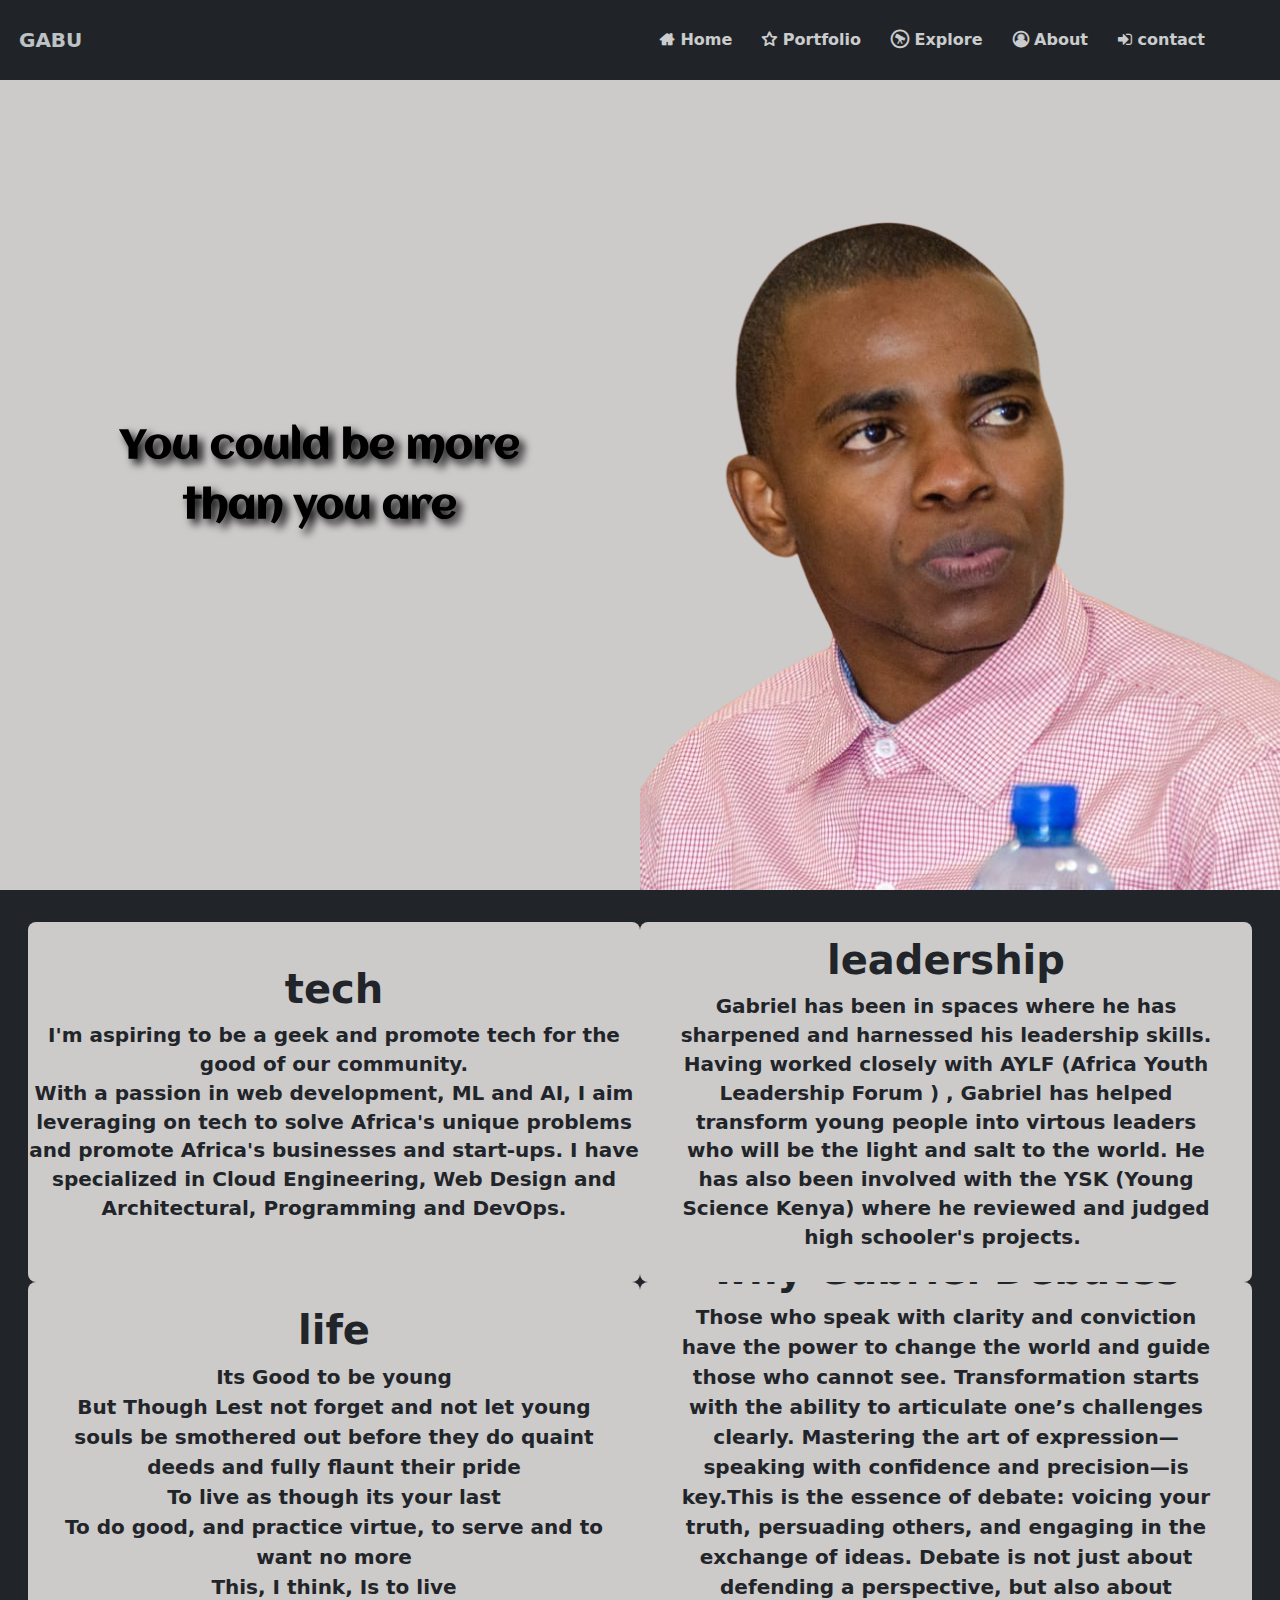
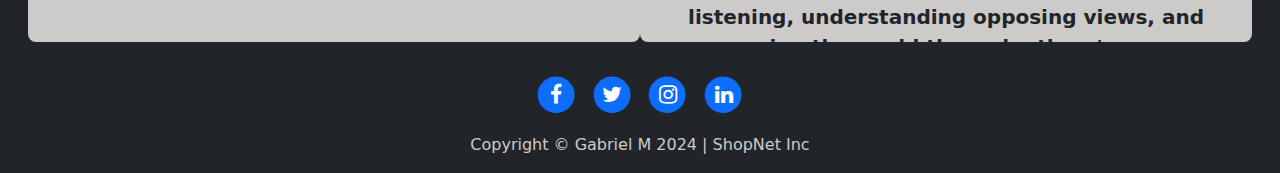
==== about.html @ 406cba62 "adding my portfolio static files" ====
<!DOCTYPE html>
<html data-bs-theme="light" lang="en">

<head>
    <meta charset="utf-8">
    <meta name="viewport" content="width=device-width, initial-scale=1.0, shrink-to-fit=no">
    <title>finalv</title>
    <link rel="stylesheet" href="assets/bootstrap/css/bootstrap.min.css">
    <link rel="stylesheet" href="https://fonts.googleapis.com/css?family=Aclonica&amp;display=swap">
    <link rel="stylesheet" href="assets/fonts/font-awesome.min.css">
    <link rel="stylesheet" href="assets/css/Banner-Heading-Image-images.css">
    <link rel="stylesheet" href="assets/css/styles.css">
    <link rel="stylesheet" href="assets/css/untitled.css">
</head>

<body style="--bs-body-bg: #cdcaca;background: #212529;">
    <nav class="navbar navbar-expand-md sticky-top navigation-clean-button navbar-light" style="height: 80px;color: #212529;background: #212529;width: 100%;opacity: 0.77;">
        <div class="container-fluid"><a class="navbar-brand" href="#" style="color: rgb(238,242,245);font-weight: bold;">&nbsp;GABU</a><button data-bs-toggle="collapse" class="navbar-toggler" data-bs-target="#navcol-1"><span class="visually-hidden">Toggle navigation</span><span class="navbar-toggler-icon"></span></button>
            <div class="collapse navbar-collapse" id="navcol-1" style="color: rgb(70,99,128);padding: 3rem;">
                <ul class="navbar-nav ms-auto">
                    <li class="nav-item"><a class="nav-link active" style="color: #ffffff;font-weight: bold;padding: 10px;margin: 5px;" href="index.html"><i class="fa fa-home" style="font-weight: bold;"></i>&nbsp;Home</a></li>
                    <li class="nav-item"><a class="nav-link active" style="color: #ffffff;font-weight: bold;padding: 10px;margin: 5px;" href="portfolio.html"><i class="fa fa-star-o" style="font-weight: bold;"></i>&nbsp;Portfolio</a></li>
                    <li class="nav-item"><a class="nav-link active" style="color: #ffffff;font-weight: bold;padding: 10px;margin: 5px;" href="explore.html"><i class="fa fa-wpexplorer" style="font-weight: bold;font-size: 18px;"></i>&nbsp;Explore</a></li>
                    <li class="nav-item"><a class="nav-link active" style="color: #ffffff;font-weight: bold;padding: 10px;margin: 5px;" href="about.html"><i class="fa fa-user-circle-o" style="font-weight: bold;"></i>&nbsp;About</a></li>
                    <li class="nav-item"><a class="nav-link" style="color: #ffffff;font-weight: bold;padding: 10px;margin: 5px;" href="contact.html"><i class="fa fa-sign-in"></i>&nbsp;contact</a></li>
                </ul>
            </div>
        </div>
    </nav>
    <div class="container-fluid" style="margin-bottom: 2rem;background: #cdcaca;">
        <div class="row" style="height: 90vh;">
            <div class="col-md-6 align-self-center">
                <p style="font-size: 40px;font-family: Aclonica, sans-serif;font-weight: bold;text-align: center;text-shadow: 5px 5px 8px;filter: brightness(0%) contrast(200%);--bs-body-font-size: 2rem2rem;">You could be more<br>than you are</p>
            </div>
            <div class="col-md-6" style="background: url(&quot;assets/img/about-image2.png&quot;) center / cover no-repeat;"></div>
        </div>
    </div>
    <div class="container-fluid" style="background: #212529;">
        <div class="row subsections">
            <div class="col-md-6 flex-column subsection tech ms-0" style="margin: 0px;padding: 0px;">
                <h1 style="font-size: 40px;font-weight: bold;">tech</h1>
                <p style="font-weight: bold;font-size: 20px;text-align: center;line-height: 1.8rem;">I'm aspiring to be a geek and promote tech for the good of our community.<br>With a passion in web development, ML and AI, I aim leveraging on tech to solve Africa's unique problems and promote Africa's businesses and start-ups.&nbsp;I have specialized in Cloud Engineering, Web Design and Architectural, Programming and DevOps.</p>
            </div>
            <div class="col-md-6 flex-column subsection leadership">
                <h1 style="font-size: 40px;font-weight: bold;">leadership</h1>
                <p style="line-height: 1.8rem;font-weight: bold;font-size: 20px;">Gabriel has been in spaces where he has sharpened and harnessed his leadership skills. Having worked closely with AYLF (Africa Youth Leadership Forum ) , Gabriel has helped transform young people into virtous leaders who will be the light and salt to the world. He has also been involved with the YSK (Young Science Kenya) where he reviewed and judged high schooler's projects.&nbsp;</p>
            </div>
            <div class="col-md-6 flex-column subsection life">
                <h1 style="font-weight: bold;font-size: 40px;">life</h1>
                <p style="font-weight: bold;font-size: 20px;">Its Good to be young<br>But Though Lest not forget and not let young souls be smothered out before they do quaint deeds and fully flaunt their pride<br>To live as though its your last<br>To do good, and practice virtue, to serve and to want no more<br>This, I think, Is to live</p>
            </div>
            <div class="col-md-6 flex-column subsection debator">
                <h1 style="font-size: 40px;font-weight: bold;">why Gabriel Debates</h1>
                <p style="font-size: 20px;font-weight: bold;">Those who speak with clarity and conviction have the power to change the world and guide those who cannot see. Transformation starts with the ability to articulate one’s challenges clearly. Mastering the art of expression—speaking with confidence and precision—is key.This is the essence of debate: voicing your truth, persuading others, and engaging in the exchange of ideas. Debate is not just about defending a perspective, but also about listening, understanding opposing views, and seeing the world through others' eyes</p>
            </div>
        </div>
    </div>
    <footer id="footerpad" style="background: #212529;margin: 0px;margin-top: 0px;">
        <div class="container">
            <div class="row card-footer">
                <div class="col-md-6 col-lg-8 mx-auto">
                    <ul class="list-inline text-center" style="margin: 16px 0px 16px;">
                        <li class="list-inline-item"><a href="#"><span class="fa-stack fa-lg"><i class="fa fa-circle fa-stack-2x"></i><i class="fa fa-facebook fa-stack-1x fa-inverse"></i></span></a></li>
                        <li class="list-inline-item"><a href="#"><span class="fa-stack fa-lg"><i class="fa fa-circle fa-stack-2x"></i><i class="fa fa-twitter fa-stack-1x fa-inverse"></i></span></a></li>
                        <li class="list-inline-item"><a href="#"><span class="fa-stack fa-lg"><i class="fa fa-circle fa-stack-2x"></i><i class="fa fa-instagram fa-stack-1x fa-inverse"></i></span></a></li>
                        <li class="list-inline-item"><a href="#"><span class="fa-stack fa-lg"><i class="fa fa-circle fa-stack-2x"></i><i class="fa fa-linkedin fa-stack-1x fa-inverse"></i></span></a></li>
                    </ul>
                    <p class="text-center copyright" style="color: #cdcaca;">Copyright © Gabriel M 2024 | ShopNet Inc</p>
                </div>
            </div>
        </div>
    </footer>
    <script src="assets/bootstrap/js/bootstrap.min.js"></script>
    <script src="assets/js/bs-init.js"></script>
    <script src="assets/js/portfolio.js"></script>
</body>

</html>
---- assets/css/Banner-Heading-Image-images.css ----
.fit-cover {
  object-fit: contain;
}

.nav-project {
}

.nav-project {
  margin: 1rem;
  padding: 1px;
}
---- assets/css/styles.css ----
.hero-content {
  max-width: 600px;
  margin: auto;
}

.row {
  /*min-height: 50vh;*/
  margin-bottom: 0px;
}

@media (min-width: 992px) {
  div {
  }
}

@media (min-width: 1200px) {
  .hero-message h1 {
    font-size: 78px;
  }
}

@media (max-width: 1190px) {
  .hero-message h1 {
    font-size: 49px;
  }
}

@media (max-width: 576px) {
  .hero-image {
    height: 60vh;
  }
}

@media (min-width: 576px) {
  .hero-image {
    min-height: 100vh;
  }
}

.nav-item a:hover {
}

.card {
  border-radius: 10px;
  border: none;
  height: 100%;
  /*padding: 20px;*/
  transition: transform 0.3s ease, box-shadow 0.3s ease;
}

.card:hover {
  transform: translateY(-10px) scale(1.05);
  box-shadow: 0 8px 15px rgba(0, 0, 0, 0.2);
}

.card-image {
  border-radius: 8px;
}

.btn-project {
  width: 50%;
  background-color: #cdcaca;
  color: #212529;
  border: 2px solid #212529;
  transition: background-color 0.3s ease, color 0.3s ease, transform 0.3s ease;
}

.btn-project:hover {
  background-color: #212529;
  color: #cdcaca;
  transform: scale(1.1);
}

.about-image {
  object-fit: cover;
  object-position: center;
}

.btn-xl.btn-about:hover {
  transform: translateY(-5px);
  box-shadow: 0 10px 15px rgba(0, 0, 0, 0.1);
}

.nav-item a:hover {
  text-decoration: underline;
  text-shadow: 0 0 5px #0d6efd, 0 0 10px #0d6efd, 0 0 20px #0d6efd;
}

.verify-badge {
  padding: 20px;
  color: #cdcaca;
}

.verify-badge {
  padding: 20px;
  color: #cdcaca;
  text-decoration: none;
}
---- assets/css/untitled.css ----
.about-text {
}

.cert-card img {
  height: 50%;
  width: 50%;
  object-position: center;
  object-fit: contain;
}

.cert-card {
}

.verify-badge:hover {
  text-decoration: underline;
  transform: translateX(2px);
}

.subsections {
  display: flex;
  flex-wrap: wrap;
  /*gap: 1rem;*/
  /*height: 90vh;*/
  margin: 1rem;
}

.subsection {
  /*position: relative;*/
  background-color: #cdcaca;
  padding: 2rem;
  border-radius: 8px;
  transition: transform 0.3s ease, box-shadow 0.3s ease;
  height: 40vh;
  overflow: hidden;
  display: flex;
  align-items: center;
  text-align: center;
  justify-content: center;
}

.subsection:hover {
  transform: scale(1.05);
  box-shadow: 0 10px 20px rgba(0, 0, 0, 0.2);
}

.subsection:nth-child(odd) {
  /*margin-top: 12rem;*/
}

.subsection:nth-child(even) {
  /*margin-top: 6rem;*/
}
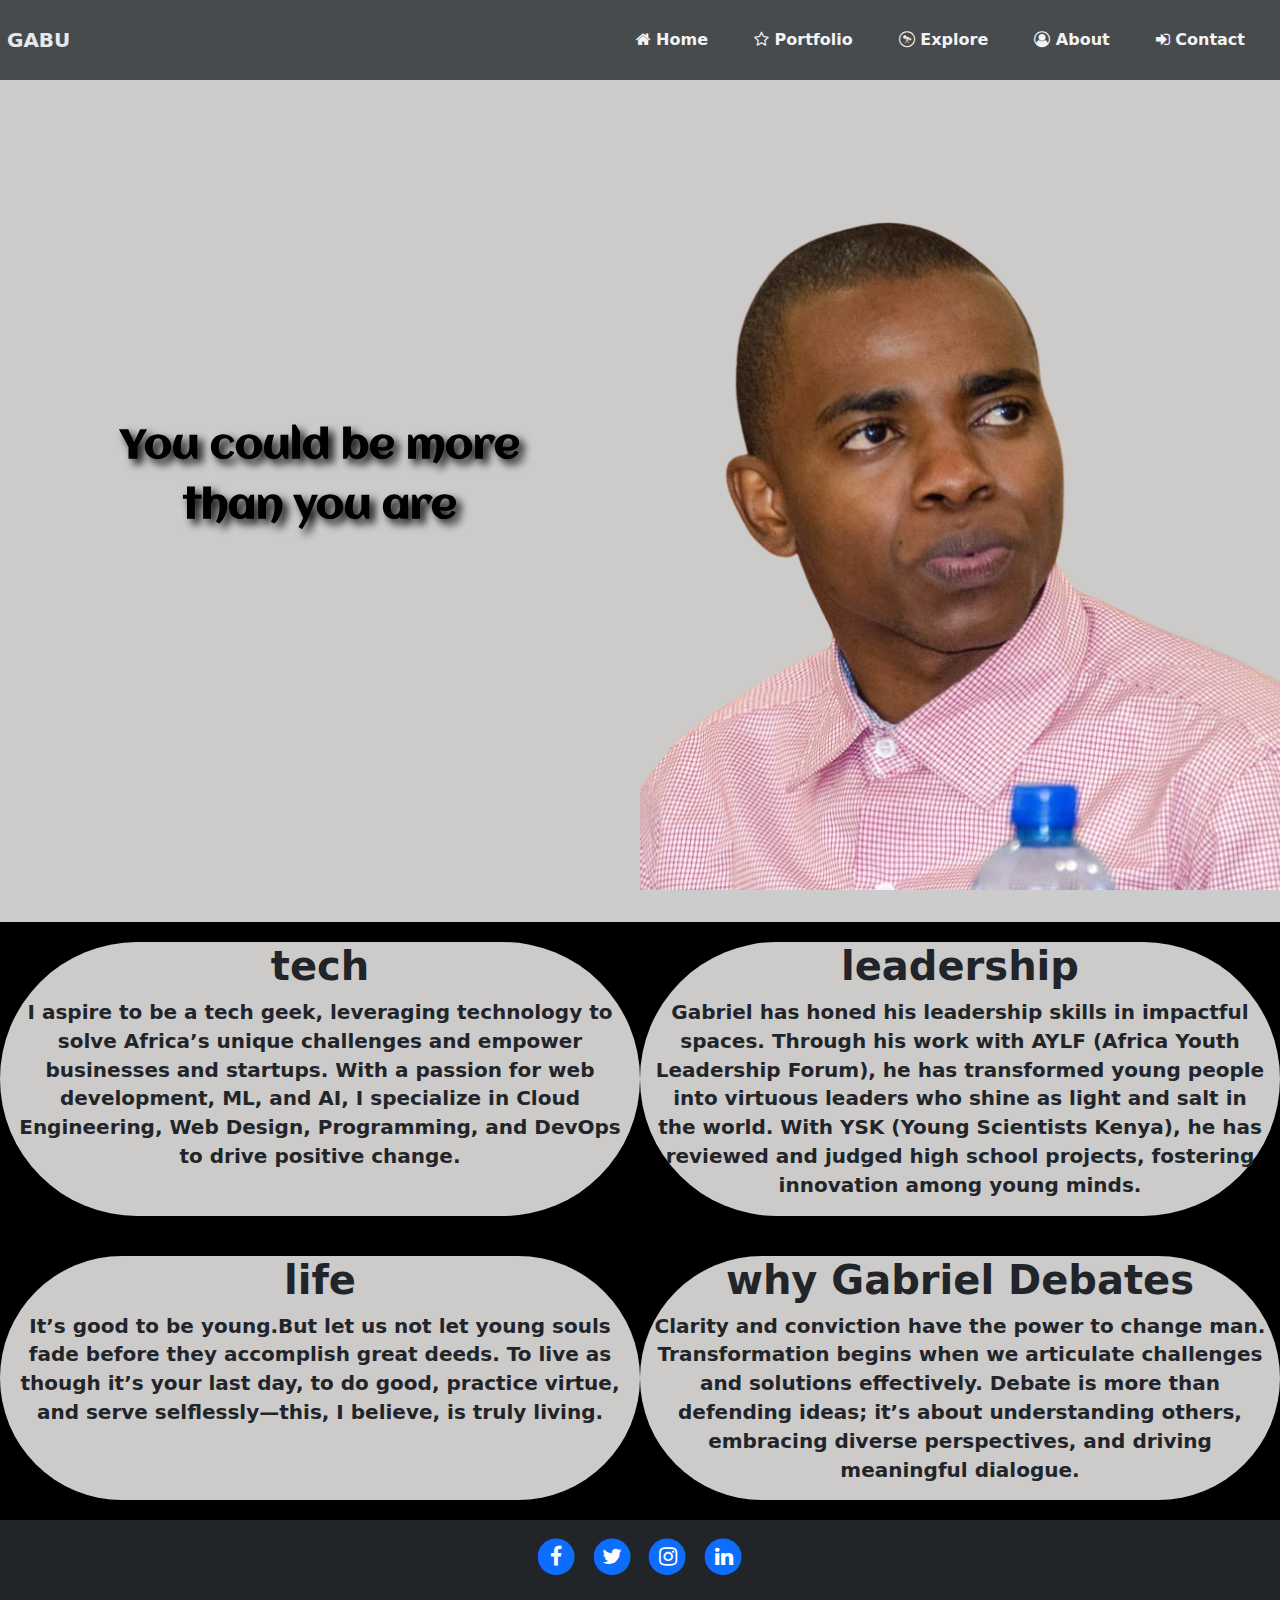
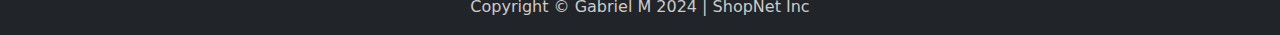
==== commit a28290a9: "done lots of changes today" ====
--- a/about.html
+++ b/about.html
@@ -4,25 +4,50 @@
 <head>
     <meta charset="utf-8">
     <meta name="viewport" content="width=device-width, initial-scale=1.0, shrink-to-fit=no">
-    <title>finalv</title>
+    <meta name="keywords" 
+        content="web design, leadership, aws cloud engineer, 
+                    debator, Gabriel, Mwashighadi, Mtui, software engineer, web developer, 
+                    database engineer, web designer, architect, AWS cloud practitioner, DevOps, 
+                    cloud engineer, MongoDB engineer, full stack developer">
+    <meta name="description" 
+        content="Gabriel Mwashighadi Mtui | Software Engineer | Cloud Developer 
+                | AWS Cloud Engineer | Debator">
     <link rel="stylesheet" href="assets/bootstrap/css/bootstrap.min.css">
     <link rel="stylesheet" href="https://fonts.googleapis.com/css?family=Aclonica&amp;display=swap">
     <link rel="stylesheet" href="assets/fonts/font-awesome.min.css">
+    <link rel="stylesheet" href="assets/css/animate.min.css">
     <link rel="stylesheet" href="assets/css/Banner-Heading-Image-images.css">
     <link rel="stylesheet" href="assets/css/styles.css">
-    <link rel="stylesheet" href="assets/css/untitled.css">
+    <link rel="icon" href="/assets/img/download.webp" type="image/x-icon">
+
+    <link rel="conanical" href="https://gabrielmtui.com">
+    <meta property="og:title" content="Gabriel M. Mtui | Software Engineer | Cloud Developer">
+    <meta property="og:description" content="Gabriel Mwashighadi Mtui | Software Engineer | Cloud Developer | AWS Cloud Engineer | Debator">
+    <meta property="og:image" content="https://gabrielmtui.com/assets/img/621d206f92a9c10001653df8.jpg">
+    <meta property="og:url" content="https://gabrielmtui.com">
+    <title>Gabriel M. Mtui | Software Engineer | Cloud Developer</title>
 </head>
 
-<body style="--bs-body-bg: #cdcaca;background: #212529;">
-    <nav class="navbar navbar-expand-md sticky-top navigation-clean-button navbar-light" style="height: 80px;color: #212529;background: #212529;width: 100%;opacity: 0.77;">
-        <div class="container-fluid"><a class="navbar-brand" href="#" style="color: rgb(238,242,245);font-weight: bold;">&nbsp;GABU</a><button data-bs-toggle="collapse" class="navbar-toggler" data-bs-target="#navcol-1"><span class="visually-hidden">Toggle navigation</span><span class="navbar-toggler-icon"></span></button>
-            <div class="collapse navbar-collapse" id="navcol-1" style="color: rgb(70,99,128);padding: 3rem;">
+<body>
+    <nav class="navbar navbar-expand-md sticky-top navigation-clean-button navbar-dark" >
+        <div class="container-fluid ps-0 ps-0">
+            <a class="navbar-brand" href="portfolio.html" >&nbsp;GABU</a>
+            <button class="navbar-toggler" type="button" data-bs-toggle="collapse" data-bs-target="#navcol-1" 
+                    aria-controls="navcol-1" aria-expanded="false" aria-label="Toggle navigation" >
+                <span class="navbar-toggler-icon" ></span>
+            </button>
+            <div class="collapse navbar-collapse" id="navcol-1" >
                 <ul class="navbar-nav ms-auto">
-                    <li class="nav-item"><a class="nav-link active" style="color: #ffffff;font-weight: bold;padding: 10px;margin: 5px;" href="index.html"><i class="fa fa-home" style="font-weight: bold;"></i>&nbsp;Home</a></li>
-                    <li class="nav-item"><a class="nav-link active" style="color: #ffffff;font-weight: bold;padding: 10px;margin: 5px;" href="portfolio.html"><i class="fa fa-star-o" style="font-weight: bold;"></i>&nbsp;Portfolio</a></li>
-                    <li class="nav-item"><a class="nav-link active" style="color: #ffffff;font-weight: bold;padding: 10px;margin: 5px;" href="explore.html"><i class="fa fa-wpexplorer" style="font-weight: bold;font-size: 18px;"></i>&nbsp;Explore</a></li>
-                    <li class="nav-item"><a class="nav-link active" style="color: #ffffff;font-weight: bold;padding: 10px;margin: 5px;" href="about.html"><i class="fa fa-user-circle-o" style="font-weight: bold;"></i>&nbsp;About</a></li>
-                    <li class="nav-item"><a class="nav-link" style="color: #ffffff;font-weight: bold;padding: 10px;margin: 5px;" href="contact.html"><i class="fa fa-sign-in"></i>&nbsp;contact</a></li>
+                    <li class="nav-item"><a class="nav-link active" 
+                        href="index.html"><i class="fa fa-home" ></i>&nbsp;Home</a></li>
+                    <li class="nav-item"><a class="nav-link active"  
+                        href="portfolio.html"><i class="fa fa-star-o" ></i>&nbsp;Portfolio</a></li>
+                    <li class="nav-item"><a class="nav-link active"  
+                        href="portfolio.html"><i class="fa fa-wpexplorer" ></i>&nbsp;Explore</a></li>
+                    <li class="nav-item"><a class="nav-link active"  
+                        href="about.html"><i class="fa fa-user-circle-o" ></i>&nbsp;About</a></li>
+                    <li class="nav-item"><a class="nav-link active"  
+                        href="contact.html"><i class="fa fa-sign-in"></i>&nbsp;Contact</a></li>
                 </ul>
             </div>
         </div>
@@ -37,21 +62,38 @@
     </div>
     <div class="container-fluid" style="background: #212529;">
         <div class="row subsections">
-            <div class="col-md-6 flex-column subsection tech ms-0" style="margin: 0px;padding: 0px;">
-                <h1 style="font-size: 40px;font-weight: bold;">tech</h1>
-                <p style="font-weight: bold;font-size: 20px;text-align: center;line-height: 1.8rem;">I'm aspiring to be a geek and promote tech for the good of our community.<br>With a passion in web development, ML and AI, I aim leveraging on tech to solve Africa's unique problems and promote Africa's businesses and start-ups.&nbsp;I have specialized in Cloud Engineering, Web Design and Architectural, Programming and DevOps.</p>
+            <div class="col-md-6 subsection tech ms-0">
+                <h1 >tech</h1>
+                <p>
+                    I aspire to be a tech geek, leveraging technology to solve Africa’s unique challenges 
+                    and empower businesses and startups. With a passion for web development, ML, and AI, I
+                    specialize in Cloud Engineering, Web Design, Programming, and DevOps to drive positive change.
+                </p>
             </div>
-            <div class="col-md-6 flex-column subsection leadership">
-                <h1 style="font-size: 40px;font-weight: bold;">leadership</h1>
-                <p style="line-height: 1.8rem;font-weight: bold;font-size: 20px;">Gabriel has been in spaces where he has sharpened and harnessed his leadership skills. Having worked closely with AYLF (Africa Youth Leadership Forum ) , Gabriel has helped transform young people into virtous leaders who will be the light and salt to the world. He has also been involved with the YSK (Young Science Kenya) where he reviewed and judged high schooler's projects.&nbsp;</p>
+            <div class="col-md-6 subsection leadership">
+                <h1 >leadership</h1>
+                <p>
+                    Gabriel has honed his leadership skills in impactful spaces. Through his work with AYLF 
+                    (Africa Youth Leadership Forum), he has transformed young people into virtuous leaders 
+                    who shine as light and salt in the world. With YSK (Young Scientists Kenya), he has 
+                    reviewed and judged high school projects, fostering innovation among young minds.
+                </p>
             </div>
-            <div class="col-md-6 flex-column subsection life">
-                <h1 style="font-weight: bold;font-size: 40px;">life</h1>
-                <p style="font-weight: bold;font-size: 20px;">Its Good to be young<br>But Though Lest not forget and not let young souls be smothered out before they do quaint deeds and fully flaunt their pride<br>To live as though its your last<br>To do good, and practice virtue, to serve and to want no more<br>This, I think, Is to live</p>
+            <div class="col-md-6  subsection life">
+                <h1 >life</h1>
+                <p >
+                    It’s good to be young.But let us not let young souls fade before they accomplish great deeds.
+                    To live as though it’s your last day, to do good, practice virtue, and serve selflessly—this, 
+                    I believe, is truly living.
+                </p>
             </div>
-            <div class="col-md-6 flex-column subsection debator">
-                <h1 style="font-size: 40px;font-weight: bold;">why Gabriel Debates</h1>
-                <p style="font-size: 20px;font-weight: bold;">Those who speak with clarity and conviction have the power to change the world and guide those who cannot see. Transformation starts with the ability to articulate one’s challenges clearly. Mastering the art of expression—speaking with confidence and precision—is key.This is the essence of debate: voicing your truth, persuading others, and engaging in the exchange of ideas. Debate is not just about defending a perspective, but also about listening, understanding opposing views, and seeing the world through others' eyes</p>
+            <div class="col-md-6  subsection debator">
+                <h1>why Gabriel Debates</h1>
+                <p>
+                    Clarity and conviction have the power to change man. Transformation begins when we articulate 
+                    challenges and solutions effectively. Debate is more than defending ideas; it’s about 
+                    understanding others, embracing diverse perspectives, and driving meaningful dialogue.
+                </p>
             </div>
         </div>
     </div>
@@ -60,12 +102,24 @@
             <div class="row card-footer">
                 <div class="col-md-6 col-lg-8 mx-auto">
                     <ul class="list-inline text-center" style="margin: 16px 0px 16px;">
-                        <li class="list-inline-item"><a href="#"><span class="fa-stack fa-lg"><i class="fa fa-circle fa-stack-2x"></i><i class="fa fa-facebook fa-stack-1x fa-inverse"></i></span></a></li>
-                        <li class="list-inline-item"><a href="#"><span class="fa-stack fa-lg"><i class="fa fa-circle fa-stack-2x"></i><i class="fa fa-twitter fa-stack-1x fa-inverse"></i></span></a></li>
-                        <li class="list-inline-item"><a href="#"><span class="fa-stack fa-lg"><i class="fa fa-circle fa-stack-2x"></i><i class="fa fa-instagram fa-stack-1x fa-inverse"></i></span></a></li>
-                        <li class="list-inline-item"><a href="#"><span class="fa-stack fa-lg"><i class="fa fa-circle fa-stack-2x"></i><i class="fa fa-linkedin fa-stack-1x fa-inverse"></i></span></a></li>
+                        <li class="list-inline-item"><a href="#"><span class="fa-stack fa-lg">
+                            <i class="fa fa-circle fa-stack-2x"></i>
+                            <i class="fa fa-facebook fa-stack-1x fa-inverse"></i></span></a>
+                        </li>
+                        <li class="list-inline-item"><a href="#"><span class="fa-stack fa-lg">
+                            <i class="fa fa-circle fa-stack-2x"></i>
+                            <i class="fa fa-twitter fa-stack-1x fa-inverse"></i></span></a>
+                        </li>
+                        <li class="list-inline-item"><a href="#"><span class="fa-stack fa-lg">
+                            <i class="fa fa-circle fa-stack-2x"></i>
+                            <i class="fa fa-instagram fa-stack-1x fa-inverse"></i></span></a>
+                        </li>
+                        <li class="list-inline-item"><a href="#"><span class="fa-stack fa-lg">
+                            <i class="fa fa-circle fa-stack-2x"></i>
+                            <i class="fa fa-linkedin fa-stack-1x fa-inverse"></i></span></a>
+                        </li>
                     </ul>
-                    <p class="text-center copyright" style="color: #cdcaca;">Copyright © Gabriel M 2024 | ShopNet Inc</p>
+                    <p class="text-center copyright">Copyright © Gabriel M 2024 | ShopNet Inc</p>
                 </div>
             </div>
         </div>
--- a/assets/css/styles.css
+++ b/assets/css/styles.css
@@ -1,16 +1,63 @@
+body {
+  background: #cccccc;overflow-x: hidden;
+}
+
+.navbar {
+  height: 80px;
+  color: #212529;
+  background: #212529;
+  opacity: 0.77;
+}
+
+.navbar-brand {
+  color: rgb(238,242,245);
+  font-weight: bold;
+}
+
+.navbar-toggler {
+  border-color: rgb(238,242,245);
+}
+
+.navbar-toggler-icon {
+  color: rgb(238,242,245);
+}
+
 .hero-content {
   max-width: 600px;
   margin: auto;
 }
 
+.hero-message h1 , .hero-message p {
+  text-shadow: 5px 5px 4px; font-weight: bold;
+  font-weight: bold;
+}
+
+.btn-hero {
+  text-align: center;
+  background: #212529;
+}
+
 .row {
   /*min-height: 50vh;*/
   margin-bottom: 0px;
 }
 
-@media (min-width: 992px) {
-  div {
-  }
+.hero-image {
+  background-image: url(/assets/img/gabu_grey.png);
+  background-repeat: no-repeat;
+  background-color:#cdcaca;
+  background-size: cover, auto;
+}
+
+
+
+@media (max-width: 768px) {
+  .navbar-nav {
+    background-color: black;
+    margin-right: auto;
+    display: inline-block;
+  }
+
 }
 
 @media (min-width: 1200px) {
@@ -37,7 +84,66 @@
   }
 }
 
-.nav-item a:hover {
+
+.nav-item {
+  color: white;
+  font-weight: bold;
+  padding: 10px;
+  margin: 5px;
+
+}
+
+.about-text {
+  flex-direction: column;
+  justify-content: center;
+  align-items: center;
+  color: rgba(33, 37, 41);
+  background: black;
+}
+
+.about-text p {
+  text-align: center;
+  color: #cdcaca;
+  text-transform: uppercase;
+  font-size: 21px;
+  padding: 1rem;
+  line-height: 1.8;
+  font-weight: bold;
+  animation: fadeIn 1.5s ease-out;
+  text-shadow: 5px 5px 18px;
+}
+
+.about-text .btn {
+  text-align: center;
+  background: #212529;
+  width: 50%;
+  margin: 20px;
+  border-radius: 30px;
+  text-transform: uppercase;
+  transition: all 0.3s ease;
+  font-size: 1.2rem;
+}
+
+
+.about-image {
+  background: url(/assets/img/about-image2.png) center / cover no-repeat black;
+  color: black;
+  height: 100vh;
+}
+
+.div-text-center {
+  justify-content: center;
+  align-items: center;
+  height: 10vh; 
+  background-color:black;
+  text-align: center;
+  padding: 0px;
+}
+
+.div-text-center h1, .div-text-center p {
+  font-weight: bold;
+  color: #cdcaca;
+  text-align: center;
 }
 
 .card {
@@ -54,7 +160,9 @@
 }
 
 .card-image {
+  width: 100%; height: 60%;
   border-radius: 8px;
+  text-align: center;
 }
 
 .btn-project {
@@ -71,10 +179,6 @@
   transform: scale(1.1);
 }
 
-.about-image {
-  object-fit: cover;
-  object-position: center;
-}
 
 .btn-xl.btn-about:hover {
   transform: translateY(-5px);
@@ -97,3 +201,89 @@
   text-decoration: none;
 }
 
+.cert-card img {
+  height: 50%;
+  width: 50%;
+  object-position: center;
+  object-fit: contain;
+}
+
+.cert-card {
+  display: flex;
+  height: 30vh;
+  flex-direction: column;
+  justify-content: center;
+  align-items: center;
+
+}
+
+.verify-badge:hover {
+  text-decoration: underline;
+  transform: translateX(2px);
+}
+
+.text-center {
+  margin: 16px 0px 16px;
+}
+
+.text-center {
+  color: #cdcaca;
+}
+
+/* portfolio */
+.nav-proj-btns {
+  background-color: black;
+  height: 10vh;
+  margin: 0px; padding: 0px;
+}
+
+.subsections {
+  display: flex;
+  background-color: black;
+}
+
+.subsection {
+  margin: 20px 0px 20px;
+  display: flex;
+  flex-direction: column;
+  background-color: #cdcaca;
+  border-radius: 31rem;
+  transition: transform 0.3s ease, box-shadow 0.3s ease; */
+  overflow: hidden;
+  align-items: center;
+}
+
+
+.subsection h1 {
+  font-size: 40px;
+  font-weight: bold;
+}
+
+.subsection p {
+  font-weight: bold;
+  font-size: 20px;
+  text-align: center;
+  line-height: 1.8rem;
+}
+
+.subsection:hover {
+  transform: scale(1.05);
+  box-shadow: 0 10px 20px rgba(0, 0, 0, 0.2);
+}
+
+.about-hero-img {
+  background: url(/assets/img/image-contact1.png) center / cover no-repeat;
+
+}
+
+.contact-msg {
+  height: fit-content;
+  font-size: 34px;
+  color: white;
+  font-weight: bold;
+  text-align: center;
+  background-color: black;
+  margin: 20px;
+  border-radius: 10px;
+  box-shadow: 10px 10px 5px rgba(0, 0, 0, 0.2);
+}
